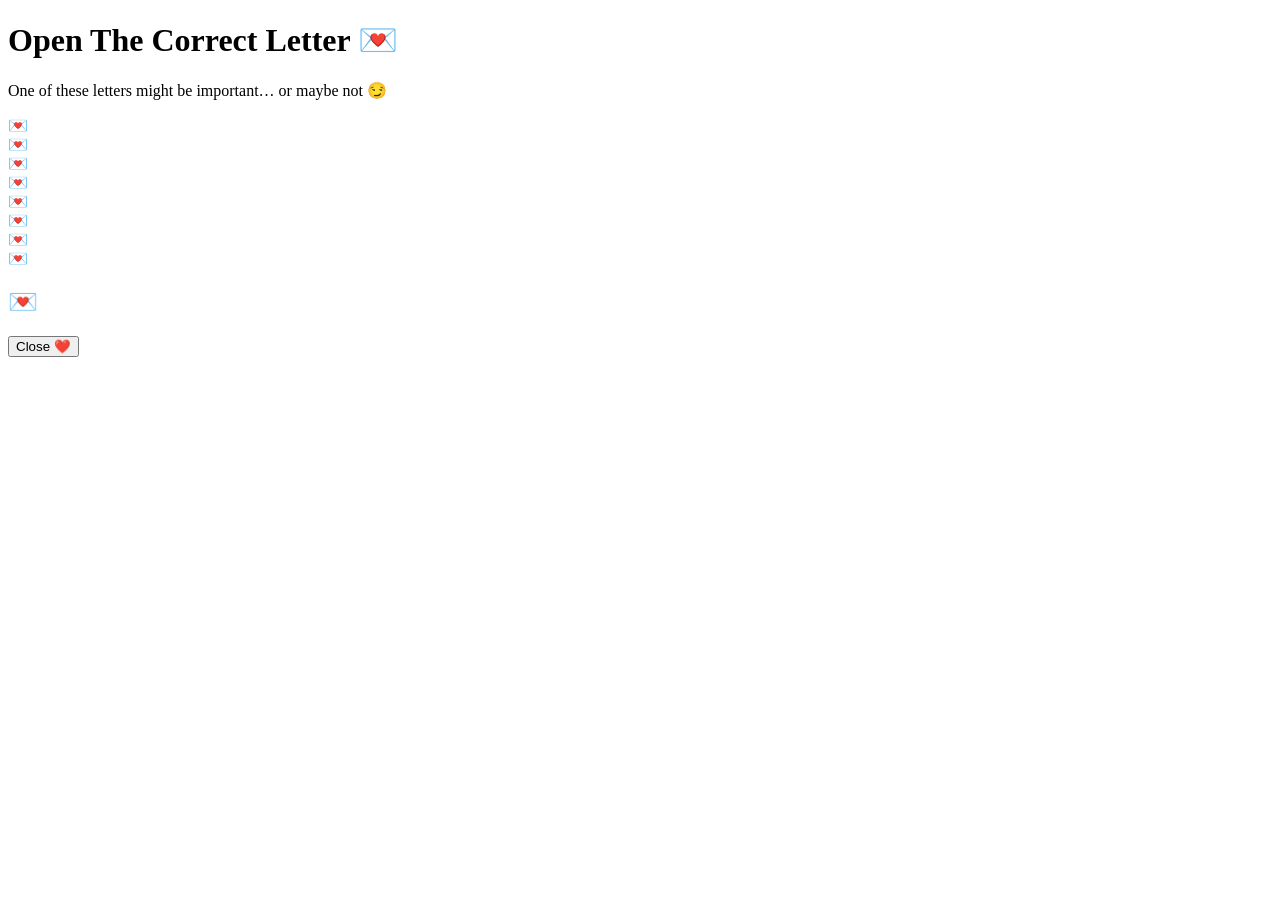
==== game2.html @ c24cb72f "Add files via upload" ====
<!DOCTYPE html>
<html lang="en">

<head>

    <meta charset="UTF-8">

    <meta name="viewport" content="width=device-width, initial-scale=1.0">

    <title>Secret Letters 💌</title>

    <link rel="stylesheet" href="game2.css">

</head>

<body>

    <!-- TITLE -->

    <div class="title">

        <h1>
            Open The Correct Letter 💌
        </h1>

        <p>
            One of these letters might be important…
            or maybe not 😏
        </p>

    </div>


    <!-- LETTER CONTAINER -->

    <div class="letters-container">

        <!-- LETTER 1 -->

        <div class="letter" onclick="openLetter(1)">

            💌

        </div>


        <!-- LETTER 2 -->

        <div class="letter" onclick="openLetter(2)">

            💌

        </div>


        <!-- LETTER 3 -->

        <div class="letter" onclick="openLetter(3)">

            💌

        </div>


        <!-- LETTER 4 -->

        <div class="letter" onclick="openLetter(4)">

            💌

        </div>


        <!-- LETTER 5 -->

        <div class="letter" onclick="openLetter(5)">

            💌

        </div>


        <!-- LETTER 6 -->

        <div class="letter" onclick="openLetter(6)">

            💌

        </div>


        <!-- LETTER 7 -->

        <div class="letter" onclick="openLetter(7)">

            💌

        </div>


        <!-- LETTER 8 -->

        <div class="letter" onclick="openLetter(8)">

            💌

        </div>

    </div>


    <!-- POPUP -->

    <div id="popup">

        <div class="popup-box">

            <h2 id="popupTitle">
                💌
            </h2>

            <p id="popupMessage">
            </p>

            <button onclick="closePopup()">

                Close ❤️

            </button>

        </div>

    </div>


    <!-- JAVASCRIPT -->

    <script>

        const correctLetter = 6;

        function openLetter(number) {

            const popup =
                document.getElementById("popup");

            const title =
                document.getElementById("popupTitle");

            const message =
                document.getElementById("popupMessage");

            popup.style.display = "flex";

            /* CORRECT LETTER */

            if (number === correctLetter) {

                title.innerHTML =
                    "Okay Fine you got it ❤️";

                message.innerHTML =

                    "i know tuje ek br mai nahi mila!! try more times...😭❤️";

            }

            /* LETTER 1 */

            else if (number === 1) {

                title.innerHTML =
                    "Wrong One 😭";

                message.innerHTML =

                    "This envelope only contains emotional damage 😂";

            }

            /* LETTER 2 */

            else if (number === 2) {

                title.innerHTML =
                    "Nope 😏";

                message.innerHTML =

                    "Itna easy thodi hai secret dhundhna 💌";

            }

            /* LETTER 3 */

            else if (number === 3) {

                title.innerHTML =
                    "Aree 😭";

                message.innerHTML =

                    "Bas bas detective mat bano 😂";

            }

            /* LETTER 4 */

            else if (number === 4) {

                title.innerHTML =
                    "404 Not Found 💔";

                message.innerHTML =

                    "System temporarily confused 😭";

            }

            /* LETTER 5 */

            else if (number === 5) {

                title.innerHTML =
                    "Almost 😏";

                message.innerHTML =

                    "Close tha... but not close enough 💌";

            }

            /* LETTER 7 */

            else if (number === 7) {

                title.innerHTML =
                    "Nice Try 😂";

                message.innerHTML =

                    "good efforts..😭";

            }

            /* LETTER 8 */

            else {

                title.innerHTML =
                    "Still Wrong 😭";

                message.innerHTML =

                    "try again ❤️";

            }
        }

        /* CLOSE POPUP */

        function closePopup() {

            document.getElementById("popup")
                .style.display = "none";
        }

    </script>

</body>

</html>
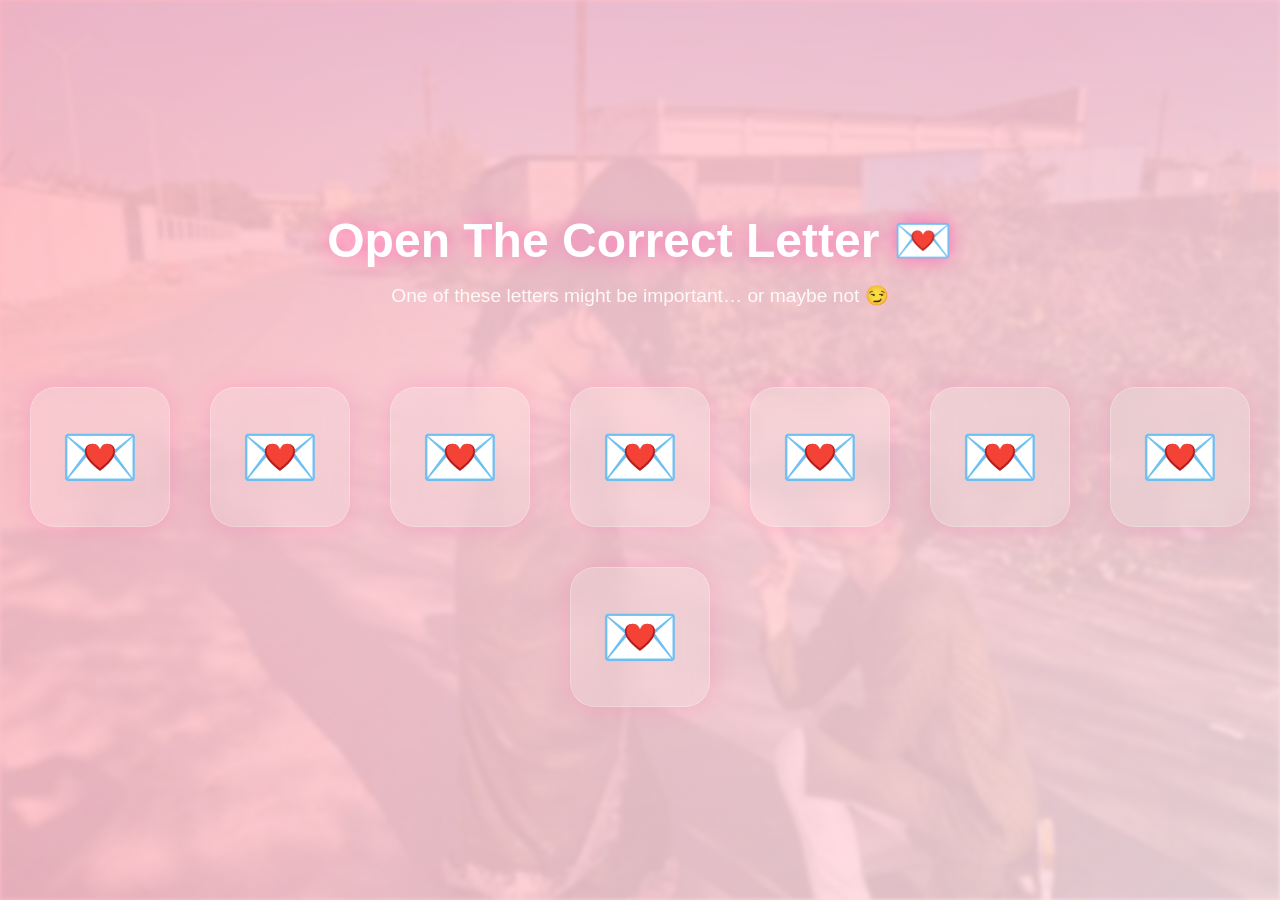
==== commit 7e7164a4: "Update game2.html" ====
--- a/game2.html
+++ b/game2.html
@@ -9,7 +9,7 @@
 
     <title>Secret Letters 💌</title>
 
-    <link rel="stylesheet" href="game2.css">
+    <link rel="stylesheet" href="game2 (1).css">
 
 </head>
 
@@ -269,4 +269,4 @@
 
 </body>
 
-</html>+</html>
--- a/game2 (1).css
+++ b/game2 (1).css
@@ -0,0 +1,352 @@
+/* =========================
+   GLOBAL
+========================= */
+
+* {
+
+    margin: 0;
+
+    padding: 0;
+
+    box-sizing: border-box;
+
+    font-family: 'Poppins', sans-serif;
+}
+
+body {
+
+    min-height: 100vh;
+
+    overflow: hidden;
+
+    display: flex;
+
+    flex-direction: column;
+
+    justify-content: center;
+
+    align-items: center;
+
+    background:
+        linear-gradient(135deg,
+            #ffb6c1,
+            #ffc0cb,
+            #ffe4e9);
+
+    position: relative;
+}
+
+/* =========================
+   BACKGROUND IMAGE
+========================= */
+
+body::before {
+
+    content: "";
+
+    position: absolute;
+
+    inset: 0;
+
+    background:
+        url("image2.jpeg");
+
+    background-size: cover;
+
+    background-position: center;
+
+    opacity: 0.15;
+
+    filter: blur(2px);
+
+    z-index: -2;
+}
+
+/* GLOW EFFECT */
+
+body::after {
+
+    content: "";
+
+    position: absolute;
+
+    inset: 0;
+
+    background:
+        radial-gradient(rgba(255, 255, 255, 0.25),
+            transparent);
+
+    z-index: -1;
+}
+
+/* =========================
+   TITLE
+========================= */
+
+.title {
+
+    text-align: center;
+
+    margin-bottom: 60px;
+
+    color: white;
+
+    padding: 20px;
+}
+
+.title h1 {
+
+    font-size: 3rem;
+
+    margin-bottom: 15px;
+
+    text-shadow:
+        0 0 20px hotpink;
+}
+
+.title p {
+
+    font-size: 1.2rem;
+
+    opacity: 0.9;
+}
+
+/* =========================
+   LETTERS
+========================= */
+
+.letters-container {
+
+    display: flex;
+
+    gap: 40px;
+
+    flex-wrap: wrap;
+
+    justify-content: center;
+}
+
+/* LETTER */
+
+.letter {
+
+    width: 140px;
+
+    height: 140px;
+
+    background:
+        rgba(255, 255, 255, 0.15);
+
+    border:
+        1px solid rgba(255, 255, 255, 0.25);
+
+    backdrop-filter: blur(12px);
+
+    border-radius: 25px;
+
+    display: flex;
+
+    justify-content: center;
+
+    align-items: center;
+
+    font-size: 4rem;
+
+    cursor: pointer;
+
+    transition: 0.4s ease;
+
+    box-shadow:
+        0 0 25px rgba(255, 105, 180, 0.3);
+}
+
+/* HOVER */
+
+.letter:hover {
+
+    transform:
+        translateY(-12px) scale(1.08);
+
+    box-shadow:
+        0 0 40px hotpink;
+}
+
+/* =========================
+   POPUP
+========================= */
+
+#popup {
+
+    position: fixed;
+
+    inset: 0;
+
+    background:
+        rgba(0, 0, 0, 0.65);
+
+    backdrop-filter: blur(8px);
+
+    display: none;
+
+    justify-content: center;
+
+    align-items: center;
+
+    z-index: 999;
+}
+
+/* POPUP BOX */
+
+.popup-box {
+
+    width: 90%;
+
+    max-width: 500px;
+
+    background:
+        rgba(255, 255, 255, 0.12);
+
+    backdrop-filter: blur(15px);
+
+    border:
+        1px solid rgba(255, 255, 255, 0.2);
+
+    border-radius: 30px;
+
+    padding: 40px;
+
+    text-align: center;
+
+    color: white;
+
+    box-shadow:
+        0 0 40px rgba(255, 105, 180, 0.35);
+
+    animation: popupAnim 0.4s ease;
+}
+
+/* POPUP ANIMATION */
+
+@keyframes popupAnim {
+
+    from {
+
+        transform:
+            scale(0.7);
+
+        opacity: 0;
+    }
+
+    to {
+
+        transform:
+            scale(1);
+
+        opacity: 1;
+    }
+}
+
+/* TEXT */
+
+.popup-box h2 {
+
+    font-size: 2.5rem;
+
+    margin-bottom: 20px;
+
+    text-shadow:
+        0 0 15px hotpink;
+}
+
+.popup-box p {
+
+    font-size: 1.2rem;
+
+    line-height: 1.8;
+
+    margin-bottom: 30px;
+}
+
+/* BUTTON */
+
+.popup-box button {
+
+    padding: 14px 35px;
+
+    border: none;
+
+    border-radius: 30px;
+
+    background:
+        linear-gradient(45deg,
+            hotpink,
+            deeppink);
+
+    color: white;
+
+    font-size: 1rem;
+
+    cursor: pointer;
+
+    transition: 0.3s ease;
+
+    box-shadow:
+        0 0 20px hotpink;
+}
+
+/* BUTTON HOVER */
+
+.popup-box button:hover {
+
+    transform:
+        scale(1.08);
+
+    box-shadow:
+        0 0 30px deeppink;
+}
+
+/* =========================
+   MOBILE
+========================= */
+
+@media(max-width:768px) {
+
+    .title h1 {
+
+        font-size: 2.2rem;
+    }
+
+    .title p {
+
+        font-size: 1rem;
+    }
+
+    .letters-container {
+
+        gap: 20px;
+    }
+
+    .letter {
+
+        width: 110px;
+
+        height: 110px;
+
+        font-size: 3rem;
+    }
+
+    .popup-box {
+
+        padding: 30px 20px;
+    }
+
+    .popup-box h2 {
+
+        font-size: 2rem;
+    }
+
+    .popup-box p {
+
+        font-size: 1rem;
+    }
+}
